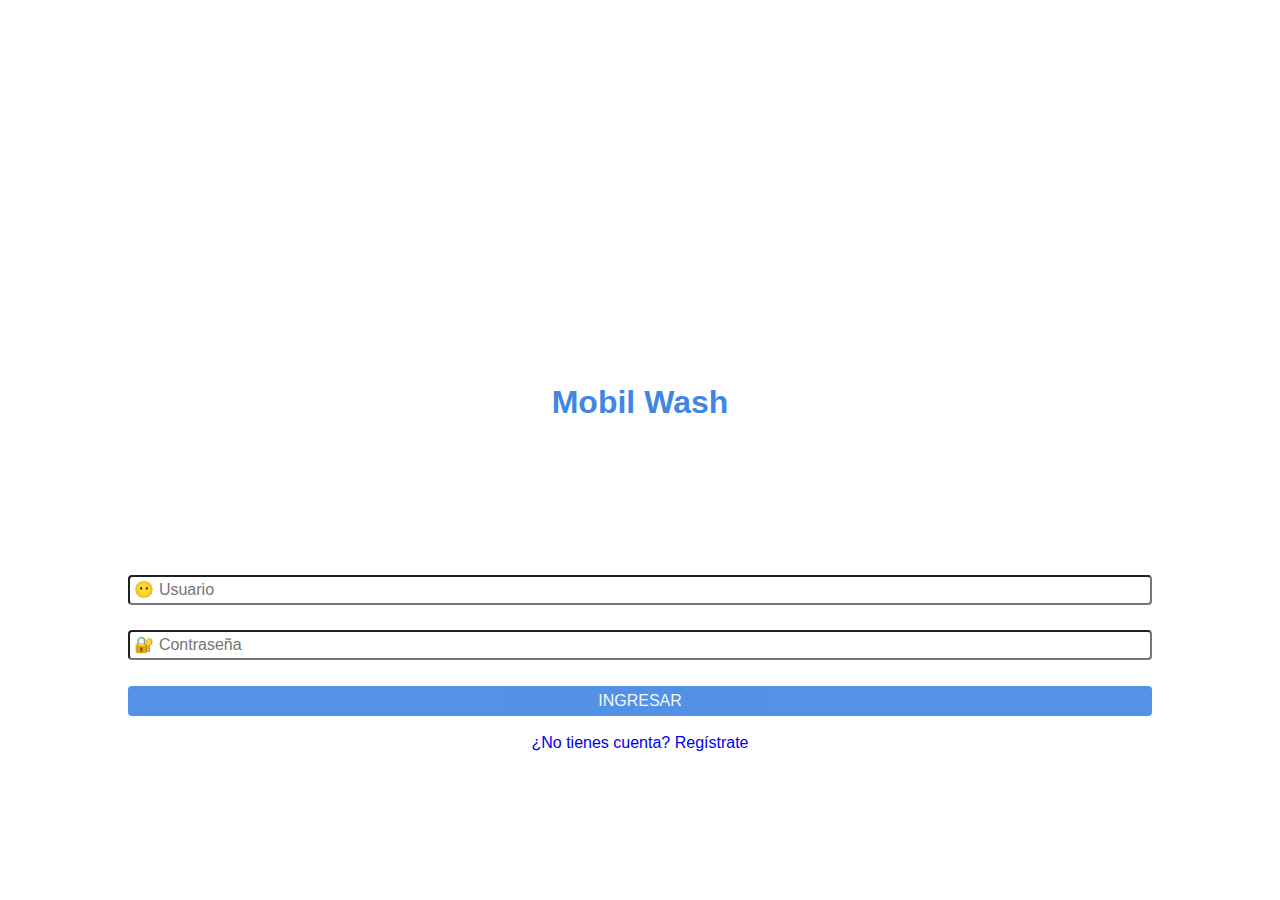
==== index.html @ 5329aafd "Add files via upload" ====
<!doctype html>
<html>
<head>
<meta charset="utf-8">
<meta name="viewport" content="width=device-width, user-scalable=no, initial-scale=1, maximum-scale=1">
<link rel="stylesheet" type="text/css" href="css/main.css">
<script type="text/javascript" src="js/jquery-3.3.1.min.js"></script>
<title>Inicio de sesión</title>
</head>

<body background="img/fondoIndex.jpg">
<center>
<h1 class="center-vertical" >Mobil Wash</h1>
<form method="post">
	<input type="text" placeholder=" &#128566; Usuario" required name="user" id="user"><br>
	<input type="password" placeholder=" &#128272; Contraseña" required name="pass" id="pass"><br>
	<input type="button" value="INGRESAR" class="bt bt-df" onClick="javascript:enviar_datos();">
</form>
<br><a href="html/singin.html">¿No tienes cuenta? Regístrate</a>
</center>
<script>
	function enviar_datos() {
		var user = document.getElementById('user').value;
		var pass = document.getElementById('pass').value;
		
		$.ajax({
			type:'POST',
			url:'php/login.php',
			data:('user='+user+'&pass='+pass),
			success:function(respuesta) {
				if(respuesta == 0){
					alert('¡Bienvenido, ' + user + '!');window.location.replace('html/inicio.html');
				}
				else {
					alert('Error al iniciar sesión');
				}
			alert(user+pass);
			}
		})
	}
</script>
</body>
</html>
---- css/main.css ----
@charset "utf-8";

*{margin-top:0;padding:0;font-family: 'Open Sans', sans-serif;;box-sizing:border-box;}
body{margin:0;}
a{background-color:transparent;}
a:link,a:visited{text-decoration:none;}
a:active,a:hover{outline:0;}
table{border-spacing:0;border-collapse:collapse;}
td,th{padding:0;}
button,input,textarea{margin:0;font:inherit;color:inherit;}
input{margin-top:2%;width:80%;height:30px;border-radius:4px;}
.bt{border:0;opacity:0.9;cursor:pointer;border-radius:4px;width:80%;height:30px;margin-top:2%;}
.bt-df{background-color:#4186E4;color:aliceblue;font-style:normal;border-color:#828DE8;}
.bt-sc{background-color:#3EB430;color:aliceblue;font-style:normal;}
.bt-wn{background-color:#DB1013;color:aliceblue;font-style:normal;}
.hl-df{color:#4186E4;} /*High Lightning*/
.hl-sc{color:#3EB430;} /*High Lightning*/
.hl-wn{color:#DB1013;} /*High Lightning*/
.fnt-bold{font-weight:bold;}
.fnt-nrml{font-style: normal;}
.ftn-itlc{font-style: italic;}
.bt:hover{opacity:1;}
.bt:active{transform: scale(0.95);}
.center-vertical{margin-top:30%; margin-bottom: 10%; color: #4186E4;} /* Change this if the content goes to the bottom */
.container{width:80%; display:flex;flex-direction:column;}
.txt-jtfy{text-align:justify;}
.txt-cntr{text-align:center; margin-top: 2%;}
.txt-rght{text-align:right;}
.txt-left{text-align:left;}
.txt-ihrt{text-align:inherit;}
.img-bckg{ width: 100%; height: auto; background-repeat: no-repeat;  background: -webkit-gradient(linear, 0% 0%, 0% 100%, from(#1a82f7), to(#2F2727));}
.transparent {background: rgba(255,255,255,0.5);}

.tlt-info{color: #4186E4; font-size: 150%;}
.nav-bar{width: 100%; height:7.5%; position: fixed;top:0; background-color: white; z-index: 2;}
.main{margin-top: 16%;}
.grupo{width:100%; display: flex; margin-bottom: 3%; position: static;}
.cont-img{width: 40%; height: 100%; float: left;}
.img{width: 100%; height: 100%;}
.info{width: 60%; height: 100%; float:right;font-size: 80%;}
.info ul {list-style: none; text-align:center; }
.opaco{ opacity: 0.4;}
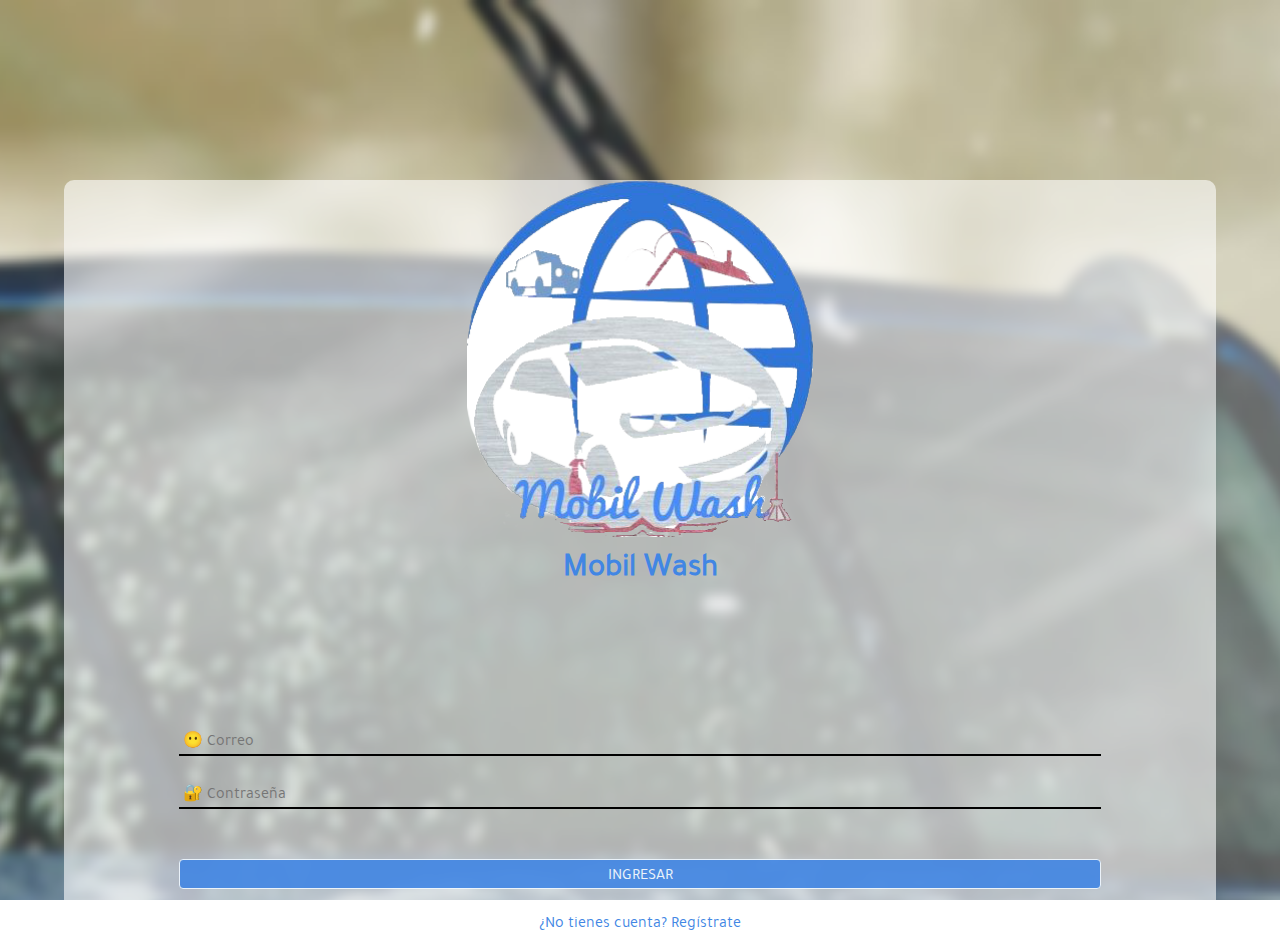
==== commit 60771d6c: "Add files via upload" ====
--- a/index.html
+++ b/index.html
@@ -1,43 +1,28 @@
 <!doctype html>
 <html>
-<head>
-<meta charset="utf-8">
-<meta name="viewport" content="width=device-width, user-scalable=no, initial-scale=1, maximum-scale=1">
-<link rel="stylesheet" type="text/css" href="css/main.css">
-<script type="text/javascript" src="js/jquery-3.3.1.min.js"></script>
-<title>Inicio de sesión</title>
-</head>
+	<head>
+		<meta charset="utf-8">
+		<meta name="viewport" content="width=device-width, user-scalable=no, initial-scale=1, maximum-scale=1">
+		<link rel="stylesheet" type="text/css" href="css/main.css">
+		<link rel="stylesheet" type="text/css" href="css/Fonts/stylesheet.css">
+		<script type="text/javascript" src="js/funciones.js"></script>
+		<title>Inicio de sesión</title>
 
-<body background="img/fondoIndex.jpg">
-<center>
-<h1 class="center-vertical" >Mobil Wash</h1>
-<form method="post">
-	<input type="text" placeholder=" &#128566; Usuario" required name="user" id="user"><br>
-	<input type="password" placeholder=" &#128272; Contraseña" required name="pass" id="pass"><br>
-	<input type="button" value="INGRESAR" class="bt bt-df" onClick="javascript:enviar_datos();">
-</form>
-<br><a href="html/singin.html">¿No tienes cuenta? Regístrate</a>
-</center>
-<script>
-	function enviar_datos() {
-		var user = document.getElementById('user').value;
-		var pass = document.getElementById('pass').value;
+		<meta http-equiv="Content-Security-Policy" content="default-src * 'unsafe-inline' 'unsafe-eval'; script-src * 'unsafe-inline' 'unsafe-eval' ; connect-src * 'unsafe-inline'; img-src * data: blob: 'unsafe-inline'; frame-src *; style-src * 'unsafe-inline';">
+	</head>
+	<body>
+		<div class="contenedor">
+			<center class="center">
+			<img id="logo" src="img/logo.png" alt="">
+			<h1 class="center-vertical" >Mobil Wash</h1>
+			<form method="GET">
+				<input type="email" placeholder=" &#128566; Correo" required name="user" id="user"><br>
+				<input type="password" placeholder=" &#128272; Contraseña" required name="pass" id="pass"><br>
+				<input type="button" value="INGRESAR" class="bt bt-df" onclick="iniciarSesion();">
+			</form>
+			<br><a href="html/singin.html">¿No tienes cuenta? Regístrate</a>
+			</center>
+		</div>
 		
-		$.ajax({
-			type:'POST',
-			url:'php/login.php',
-			data:('user='+user+'&pass='+pass),
-			success:function(respuesta) {
-				if(respuesta == 0){
-					alert('¡Bienvenido, ' + user + '!');window.location.replace('html/inicio.html');
-				}
-				else {
-					alert('Error al iniciar sesión');
-				}
-			alert(user+pass);
-			}
-		})
-	}
-</script>
-</body>
+	</body>
 </html>--- a/css/main.css
+++ b/css/main.css
@@ -1,16 +1,62 @@
 @charset "utf-8";
 
-*{margin-top:0;padding:0;font-family: 'Open Sans', sans-serif;;box-sizing:border-box;}
-body{margin:0;}
-a{background-color:transparent;}
-a:link,a:visited{text-decoration:none;}
-a:active,a:hover{outline:0;}
+*{
+	margin:0px;
+	padding:0px;
+	font-family: 'tajawalregular';
+	box-sizing:border-box;
+}
+html{
+	height: 100%;
+}
+body{
+	height: 100%;
+}
+.contenedor{
+	position: absolute;
+	width: 100%;
+	height: 100%;
+	background-image: url(../img/fondo.png);
+	left: 0px;
+	background-size: 380%;
+	background-position: -350px 0px;
+}
+.center{
+	background-color: rgba(255,255,255,0.6);
+	width: 90%;
+	position: absolute;
+	left: 5%;
+	top: 20%;
+	border-radius: 10px;
+}
+#logo{
+	position: relative;
+	width: 30%;
+}
+a:link, a:visited, a:hover, a:active {
+    text-decoration: none;
+    color: #4186E4;
+}
 table{border-spacing:0;border-collapse:collapse;}
 td,th{padding:0;}
 button,input,textarea{margin:0;font:inherit;color:inherit;}
-input{margin-top:2%;width:80%;height:30px;border-radius:4px;}
+input{
+	margin-top:2%;
+	width:80%;
+	height:30px;
+	border:none;
+	background-color: transparent;
+	border-bottom: 2px solid;
+}
 .bt{border:0;opacity:0.9;cursor:pointer;border-radius:4px;width:80%;height:30px;margin-top:2%;}
-.bt-df{background-color:#4186E4;color:aliceblue;font-style:normal;border-color:#828DE8;}
+.bt-df{
+	background-color:#4186E4;
+	color:aliceblue;
+	font-style:normal;
+	border-color:#828DE8;
+	margin-top: 50px;
+	border: 1px solid;
+}
 .bt-sc{background-color:#3EB430;color:aliceblue;font-style:normal;}
 .bt-wn{background-color:#DB1013;color:aliceblue;font-style:normal;}
 .hl-df{color:#4186E4;} /*High Lightning*/
@@ -21,22 +67,96 @@
 .ftn-itlc{font-style: italic;}
 .bt:hover{opacity:1;}
 .bt:active{transform: scale(0.95);}
-.center-vertical{margin-top:30%; margin-bottom: 10%; color: #4186E4;} /* Change this if the content goes to the bottom */
+.center-vertical{ margin-bottom: 10%; color: #4186E4;} /* Change this if the content goes to the bottom */
 .container{width:80%; display:flex;flex-direction:column;}
 .txt-jtfy{text-align:justify;}
-.txt-cntr{text-align:center; margin-top: 2%;}
+.txt-cntr{
+	text-align:center;
+
+	color: white;
+	font-weight: bolder;
+}
 .txt-rght{text-align:right;}
 .txt-left{text-align:left;}
 .txt-ihrt{text-align:inherit;}
 .img-bckg{ width: 100%; height: auto; background-repeat: no-repeat;  background: -webkit-gradient(linear, 0% 0%, 0% 100%, from(#1a82f7), to(#2F2727));}
 .transparent {background: rgba(255,255,255,0.5);}
 
-.tlt-info{color: #4186E4; font-size: 150%;}
-.nav-bar{width: 100%; height:7.5%; position: fixed;top:0; background-color: white; z-index: 2;}
-.main{margin-top: 16%;}
-.grupo{width:100%; display: flex; margin-bottom: 3%; position: static;}
+.tlt-info{
+	color: #ffffff; 
+	font-size: 150%;
+}
+.nav-bar{
+	width: 100%; 
+	height:7.5%; 
+	position: fixed;
+	top:0; 
+	background-color: #00324b; 
+	z-index: 2;
+	color: white;
+}
+
+
+.grupo{
+	position: relative;
+	width:100%; 
+	padding: 10px;
+	float: left;
+	margin-top: 10px;
+}
+
 .cont-img{width: 40%; height: 100%; float: left;}
 .img{width: 100%; height: 100%;}
-.info{width: 60%; height: 100%; float:right;font-size: 80%;}
+.info{
+	width: 60%; 
+	height: 100%; 
+	float:right;
+	font-size: 80%;
+	font-weight: bold;
+}
 .info ul {list-style: none; text-align:center; }
 .opaco{ opacity: 0.4;}
+
+.header{
+	background-color: #00324b; 
+	height: 100%;
+}
+
+.lavado{
+	position: relative;
+	width: 100%;
+	height: 10%;
+}
+
+.titulo{
+	position: absolute;
+	width: 100%;
+	float: left;
+	margin-bottom: 30px;
+	height: 100%;
+	text-align: center;
+	margin-top: 5px;
+	top: 7.5%;
+}
+
+.main{
+	position: absolute;
+	width: 100%;
+	top: 15%;
+}
+
+#inicio, #paquetes, #servicio, #gracias{
+	width: 100%;
+	height: 100%;
+	background: linear-gradient(to right, #00C4CC, #2D86D6);
+}
+
+#pago{
+	position: absolute;
+	top: 30%;
+	width: 80%;
+	left: 10%;
+}
+#pago>input{
+	margin: 10px;
+}--- a/css/Fonts/stylesheet.css
+++ b/css/Fonts/stylesheet.css
@@ -0,0 +1,36 @@
+/*! Generated by Font Squirrel (https://www.fontsquirrel.com) on April 10, 2018 */
+
+
+
+@font-face {
+    font-family: 'tajawalbold';
+    src: url('tajawal-bold-webfont.woff2') format('woff2'),
+         url('tajawal-bold-webfont.woff') format('woff');
+    font-weight: normal;
+    font-style: normal;
+
+}
+
+
+
+
+@font-face {
+    font-family: 'tajawal_extraboldregular';
+    src: url('tajawal-extrabold-webfont.woff2') format('woff2'),
+         url('tajawal-extrabold-webfont.woff') format('woff');
+    font-weight: normal;
+    font-style: normal;
+
+}
+
+
+
+
+@font-face {
+    font-family: 'tajawalregular';
+    src: url('tajawal-regular-webfont.woff2') format('woff2'),
+         url('tajawal-regular-webfont.woff') format('woff');
+    font-weight: normal;
+    font-style: normal;
+
+}